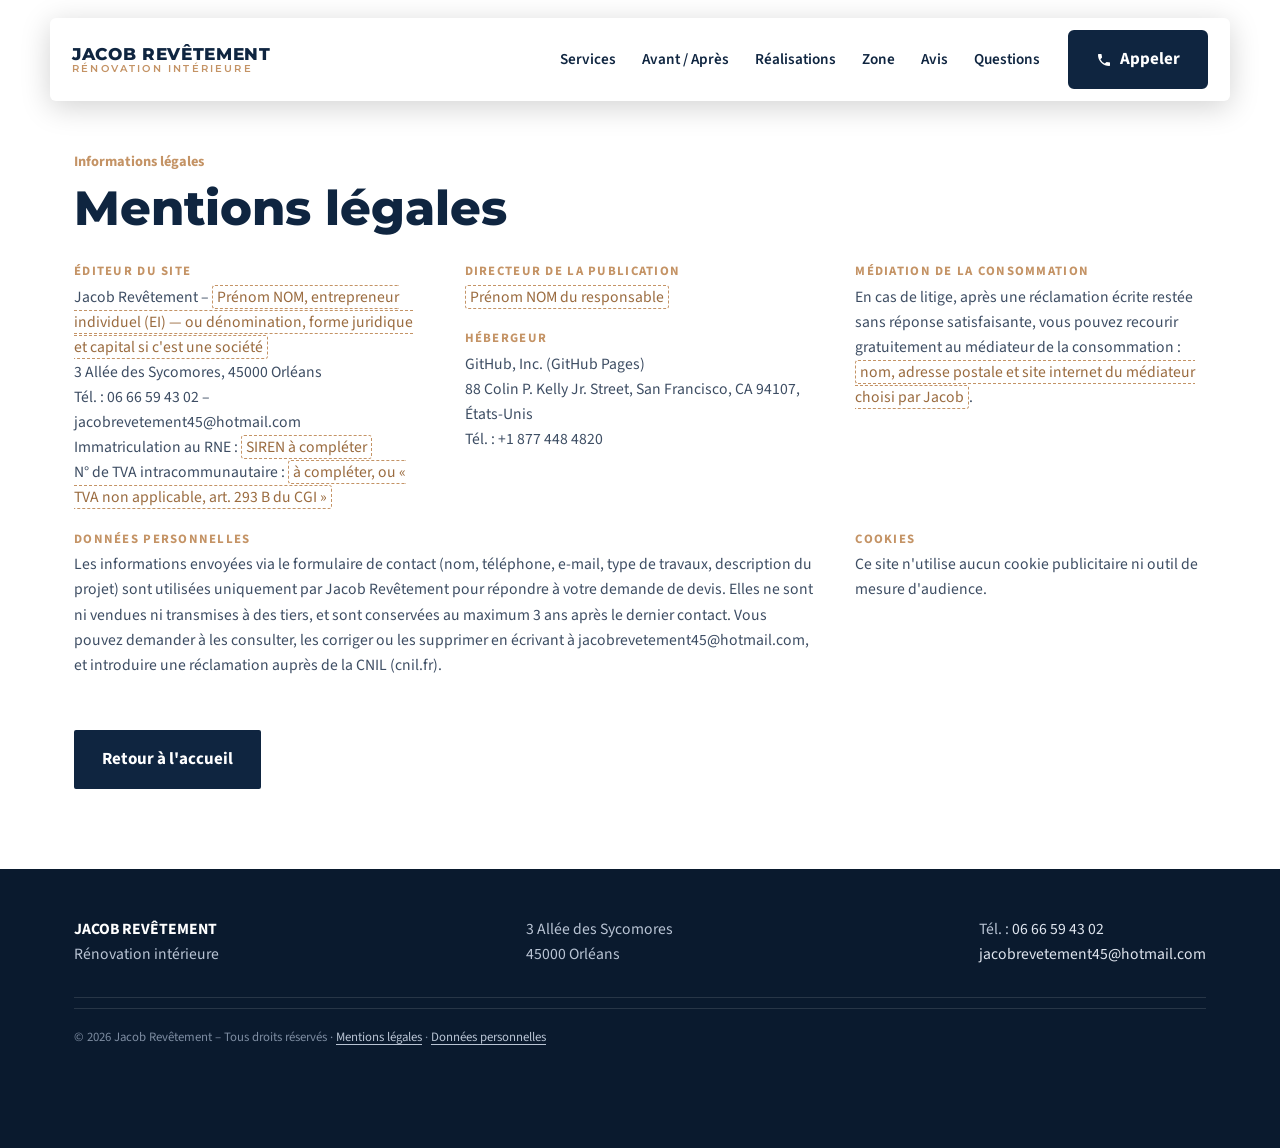
==== mentions-legales.html @ a369fd7f "Add files via upload" ====
<!DOCTYPE html>
<html lang="fr">
<head>
<meta charset="utf-8">
<meta name="viewport" content="width=device-width,initial-scale=1">
<title>Mentions légales | Jacob Revêtement</title>
<meta name="description" content="Mentions légales et politique de confidentialité du site Jacob Revêtement, rénovation intérieure à Orléans.">
<link rel="stylesheet" href="fonts/polices.css">
<link rel="stylesheet" href="style.css">
</head>
<body>
<header><div class="bar">
<a class="logo" href="index.html">JACOB REVÊTEMENT<small>RÉNOVATION INTÉRIEURE</small></a>
<nav><a href="index.html#services">Services</a><a href="index.html#apres">Avant / Après</a><a href="realisations.html">Réalisations</a><a href="index.html#zone">Zone</a><a href="index.html#avis">Avis</a><a href="index.html#faq">Questions</a></nav>
<a class="tel" href="tel:+33666594302">06&nbsp;66&nbsp;59&nbsp;43&nbsp;02</a>
<a class="call" href="tel:+33666594302"><svg viewBox="0 0 24 24" width="16" height="16" aria-hidden="true"><path fill="currentColor" d="M6.6 10.8a15.1 15.1 0 0 0 6.6 6.6l2.2-2.2a1 1 0 0 1 1-.25 11.4 11.4 0 0 0 3.6.57 1 1 0 0 1 1 1V20a1 1 0 0 1-1 1A17 17 0 0 1 3 4a1 1 0 0 1 1-1h3.5a1 1 0 0 1 1 1c0 1.25.2 2.45.57 3.57a1 1 0 0 1-.25 1z"/></svg>Appeler</a><a class="btn" href="index.html#contact">Demander un devis</a><button class="burg" type="button" aria-label="Ouvrir le menu" aria-expanded="false" aria-controls="menu-mob"><span></span><span></span><span></span></button></div><nav class="m1" id="menu-mob" aria-label="Menu"><a href="index.html#services">Services</a><a href="index.html#apres">Avant / Après</a><a href="realisations.html">Réalisations</a><a href="index.html#zone">Zone d’intervention</a><a href="index.html#avis">Avis</a><a href="index.html#faq">Questions</a><a href="index.html#contact">Contact</a></nav></header>

<main class="ml-page"><section><div class="wrap">
<div class="kicker">Informations légales</div>
<h1>Mentions légales</h1>
<div class="legal">
<div class="legal-grid">
<div><h3>Éditeur du site</h3><p>Jacob Revêtement – <span class="todo">Prénom NOM, entrepreneur individuel (EI) — ou dénomination, forme juridique et capital si c'est une société</span><br>3 Allée des Sycomores, 45000 Orléans<br>Tél. : 06 66 59 43 02 – jacobrevetement45@hotmail.com<br>Immatriculation au RNE : <span class="todo">SIREN à compléter</span><br>N° de TVA intracommunautaire : <span class="todo">à compléter, ou « TVA non applicable, art. 293 B du CGI »</span></p></div>
<div><h3>Directeur de la publication</h3><p><span class="todo">Prénom NOM du responsable</span></p>
<h3>Hébergeur</h3><p>GitHub, Inc. (GitHub Pages)<br>88 Colin P. Kelly Jr. Street, San Francisco, CA 94107, États-Unis<br>Tél. : +1 877 448 4820</p></div>
<div><h3>Médiation de la consommation</h3><p>En cas de litige, après une réclamation écrite restée sans réponse satisfaisante, vous pouvez recourir gratuitement au médiateur de la consommation : <span class="todo">nom, adresse postale et site internet du médiateur choisi par Jacob</span>.</p></div>
</div>
<div class="legal-grid">
<div class="wide" id="donnees"><h3>Données personnelles</h3><p>Les informations envoyées via le formulaire de contact (nom, téléphone, e-mail, type de travaux, description du projet) sont utilisées uniquement par Jacob Revêtement pour répondre à votre demande de devis. Elles ne sont ni vendues ni transmises à des tiers, et sont conservées au maximum 3 ans après le dernier contact. Vous pouvez demander à les consulter, les corriger ou les supprimer en écrivant à jacobrevetement45@hotmail.com, et introduire une réclamation auprès de la CNIL (cnil.fr).</p></div>
<div><h3>Cookies</h3><p>Ce site n'utilise aucun cookie publicitaire ni outil de mesure d'audience.</p></div>
</div>
</div>
<p><a class="btn" href="index.html">Retour à l'accueil</a></p>
</div></section></main>
<footer>
<div class="wrap">
<div class="f-top">
<div><strong>JACOB REVÊTEMENT</strong><br>Rénovation intérieure</div>
<div>3&nbsp;Allée des Sycomores<br>45000&nbsp;Orléans</div>
<div>Tél.&nbsp;: <a href="tel:+33666594302">06&nbsp;66&nbsp;59&nbsp;43&nbsp;02</a><br><a href="mailto:jacobrevetement45@hotmail.com">jacobrevetement45@hotmail.com</a></div>
</div>
<p class="copy">© 2026 Jacob Revêtement – Tous droits réservés · <a href="mentions-legales.html">Mentions légales</a> · <a href="mentions-legales.html#donnees">Données personnelles</a></p>
</div>
</footer>
<div class="mob"><a class="mob-c" href="tel:+33666594302" aria-label="Appeler le 06 66 59 43 02"><i><svg viewBox="0 0 24 24" width="20" height="20" aria-hidden="true"><path fill="currentColor" d="M6.6 10.8a15.1 15.1 0 0 0 6.6 6.6l2.2-2.2a1 1 0 0 1 1-.25 11.4 11.4 0 0 0 3.6.57 1 1 0 0 1 1 1V20a1 1 0 0 1-1 1A17 17 0 0 1 3 4a1 1 0 0 1 1-1h3.5a1 1 0 0 1 1 1c0 1.25.2 2.45.57 3.57a1 1 0 0 1-.25 1z"/></svg></i></a><span class="mob-sep"></span><a class="mob-d" href="index.html#contact">Demander un devis <b><svg viewBox="0 0 24 24" width="18" height="18" aria-hidden="true"><path fill="none" stroke="currentColor" stroke-width="2" d="M5 12h13M13 6l6 6-6 6"/></svg></b></a></div>
<script>
(function(){var b=document.querySelector('.burg'),m=document.getElementById('menu-mob');if(!b||!m)return;
function t(o){m.classList.toggle('open',o);b.classList.toggle('x',o);b.setAttribute('aria-expanded',o);b.setAttribute('aria-label',o?'Fermer le menu':'Ouvrir le menu')}
b.addEventListener('click',function(e){e.stopPropagation();t(!m.classList.contains('open'))});
m.querySelectorAll('a').forEach(function(a){a.addEventListener('click',function(){t(false)})});
document.addEventListener('click',function(e){if(!m.contains(e.target))t(false)});})();
</script>
<script>
/* Barre du haut sur téléphone : se cache quand on descend, revient quand on remonte */
(function(){var h=document.querySelector('header'),m=document.getElementById('menu-mob'),y=window.scrollY,mq=window.matchMedia('(max-width:860px)');
window.addEventListener('scroll',function(){var n=window.scrollY;
if(!mq.matches||(m&&m.classList.contains('open'))||n<80){h.classList.remove('cache');}
else if(n>y+6){h.classList.add('cache');}
else if(n<y-6){h.classList.remove('cache');}
y=n;},{passive:true});})();
</script>
<div class="bas-blanc" aria-hidden="true"></div>
<script>
/* Téléphone : la barre « Appeler / Demander un devis » se cache dans la section contact, dans le pied de page,
   et pendant que le client écrit dans le formulaire. */
(function(){var bar=document.querySelector('.mob');if(!bar||!('IntersectionObserver' in window))return;
var zones=[document.getElementById('contact'),document.querySelector('footer')].filter(Boolean),vis=new Set(),typing=false;
function maj(){bar.classList.toggle('off',typing||vis.size>0);}
var io=new IntersectionObserver(function(es){es.forEach(function(e){if(e.isIntersecting)vis.add(e.target);else vis.delete(e.target);});maj();},{threshold:0});
zones.forEach(function(z){io.observe(z);});
document.addEventListener('focusin',function(e){if(e.target.matches('input,textarea,select')){typing=true;maj();}});
document.addEventListener('focusout',function(){typing=false;maj();});})();
</script>
</body>
</html>
---- fonts/polices.css ----
/* Polices du site Jacob Revêtement (hébergées sur le site, aucun appel à Google) */
@font-face{font-family:'Montserrat';src:url('montserrat-latin-600-normal.woff2') format('woff2');font-weight:600;font-style:normal;font-display:swap}
@font-face{font-family:'Montserrat';src:url('montserrat-latin-700-normal.woff2') format('woff2');font-weight:700;font-style:normal;font-display:swap}
@font-face{font-family:'Montserrat';src:url('montserrat-latin-800-normal.woff2') format('woff2');font-weight:800;font-style:normal;font-display:swap}
@font-face{font-family:'Source Sans 3';src:url('source-sans-3-latin-400-normal.woff2') format('woff2');font-weight:400;font-style:normal;font-display:swap}
@font-face{font-family:'Source Sans 3';src:url('source-sans-3-latin-600-normal.woff2') format('woff2');font-weight:600;font-style:normal;font-display:swap}
@font-face{font-family:'Source Sans 3';src:url('source-sans-3-latin-700-normal.woff2') format('woff2');font-weight:700;font-style:normal;font-display:swap}
:root{
  --font-display:'Montserrat',system-ui,-apple-system,'Segoe UI',Arial,sans-serif;
  --font-text:'Source Sans 3',system-ui,-apple-system,'Segoe UI',Arial,sans-serif;
}

/* Police de la phrase d'accroche (carte Cuisine, section 3) */
@font-face{font-family:'Lora';src:url('lora-latin-500-italic.woff2') format('woff2');font-weight:500;font-style:italic;font-display:swap}
@font-face{font-family:'Lora';src:url('lora-latin-500-normal.woff2') format('woff2');font-weight:500;font-style:normal;font-display:swap}
---- style.css ----
:root{--navy:#0f2540;--navy2:#16345a;--gold:#c49365;--grey:#f3f4f6;--ink:#0f2540;--r:20px}
*{box-sizing:border-box;margin:0}
html{scroll-behavior:smooth}
body{font-family:var(--font-text);color:var(--ink);background:#fff;line-height:1.6;font-size:1.0625rem;-webkit-font-smoothing:antialiased}
h1,h2,h3{font-family:var(--font-display);font-weight:800;line-height:1.08;text-wrap:balance}
p{text-wrap:pretty}
img{display:block;max-width:100%}
a{color:inherit}
.wrap{max-width:1180px;margin:0 auto;padding:0 24px}
.btn{display:inline-block;background:var(--navy);color:#fff;text-decoration:none;font-weight:700;padding:14px 26px;border-radius:2px;border:2px solid var(--navy);transition:.2s}
.btn:hover{background:var(--gold);border-color:var(--gold);color:var(--navy)}
.btn.gold{background:var(--gold);border-color:var(--gold);color:var(--navy)}
.btn.gold:hover{background:#fff;border-color:#fff}
header{position:fixed;top:18px;left:0;right:0;z-index:20}
.bar{background:#fff;border-radius:6px;display:flex;align-items:center;gap:28px;padding:12px 22px;box-shadow:0 6px 30px rgba(0,0,0,.18);max-width:1180px;margin:0 auto}
.logo{font-family:var(--font-display);font-weight:800;letter-spacing:.04em;text-decoration:none;font-size:1.05rem;line-height:1.1}
.logo small{display:block;font-weight:600;font-size:.62rem;letter-spacing:.22em;color:var(--gold)}
nav{display:flex;gap:26px;margin-left:auto}
nav a{text-decoration:none;font-weight:600;font-size:.95rem}
nav a:hover{color:var(--gold)}
.tel{font-weight:700;text-decoration:none;white-space:nowrap}
.hero{position:relative;min-height:100svh;display:flex;align-items:center;background:var(--navy);color:#fff;overflow:hidden}
.hero img{position:absolute;inset:0;width:100%;height:100%;object-fit:cover;object-position:50% 38%}
.hero:after{content:"";position:absolute;inset:0;background:linear-gradient(90deg,rgba(15,37,64,.88) 0%,rgba(15,37,64,.55) 45%,rgba(15,37,64,.1) 100%)}
.hero .wrap{position:relative;z-index:2;padding-top:110px;padding-bottom:70px}
.hero h1{font-size:clamp(2.6rem,6.4vw,5.2rem);max-width:12em;margin-bottom:22px}
.hero p{font-size:1.2rem;max-width:30em;margin-bottom:12px;color:#e8edf4}
.hero .small{font-size:1rem;border-top:1px solid rgba(255,255,255,.45);padding-top:14px;max-width:34em;margin:22px 0 30px}
section{padding:96px 0}
.kicker{color:var(--gold);font-weight:700;font-size:.9rem;margin-bottom:10px}
h2{font-size:clamp(2rem,4vw,3rem);margin-bottom:14px}
.lead{max-width:40em;color:#3d4d63;margin-bottom:44px}
.cards{display:grid;grid-template-columns:repeat(auto-fit,minmax(220px,1fr));gap:22px;max-width:1040px;margin:0 auto}
.card{background:var(--grey);border-radius:var(--r);padding:14px;display:flex;flex-direction:column}
.card img{border-radius:12px;aspect-ratio:1/1;object-fit:cover;width:100%}
.card h3{font-size:1.3rem;margin:18px 8px 6px}
.card p{margin:0 8px 14px;color:#3d4d63;font-size:1rem}
.card.dark{background:var(--navy);color:#fff;padding:30px;justify-content:space-between}
.card.dark h3,.card.dark p{margin-left:0;margin-right:0}
.card.dark p{color:#cdd6e2}
.ba{display:grid;grid-template-columns:1fr 1fr;gap:18px;max-width:720px;margin:0 auto}
.ba figure{position:relative;border-radius:var(--r);overflow:hidden}
.ba img{width:100%;aspect-ratio:4/5;object-fit:cover}
.ba span{position:absolute;left:16px;top:16px;background:#fff;color:var(--navy);font-weight:800;padding:6px 16px;border-radius:2px;font-size:.9rem}
.ba figure:last-child span{background:var(--gold)}
.about{display:grid;grid-template-columns:.75fr 1.25fr;gap:64px;align-items:center}
.about img{border-radius:var(--r);aspect-ratio:1/1;object-fit:cover;width:100%;max-width:400px;justify-self:center}
.checks{list-style:none;padding:0;margin:26px 0 30px;display:grid;gap:12px}
.checks li{padding-left:34px;position:relative;font-weight:600}
.checks li:before{content:"";position:absolute;left:0;top:.28em;width:20px;height:20px;border-radius:50%;background:var(--gold)}
.checks li:after{content:"";position:absolute;left:7px;top:.5em;width:5px;height:9px;border:solid var(--navy);border-width:0 2.5px 2.5px 0;transform:rotate(45deg)}
.grey{background:var(--grey)}
.gal{display:grid;grid-template-columns:repeat(4,1fr);gap:16px;max-width:900px;margin:0 auto}
.gal img{border-radius:14px;aspect-ratio:4/5;object-fit:cover;width:100%}
.gal img:nth-child(even){margin-top:34px}
.avis{display:grid;grid-template-columns:repeat(auto-fit,minmax(260px,1fr));gap:22px}
.avis blockquote{background:#fff;border-radius:var(--r);padding:30px;position:relative}
.avis blockquote:before{content:"“";font-family:var(--font-display);font-weight:800;font-size:4.5rem;line-height:.6;color:var(--gold);display:block;margin-bottom:14px}
.avis cite{display:block;margin-top:16px;font-style:normal;font-weight:800}
details{border-top:1px solid #d8dee7;padding:20px 0}
details:last-of-type{border-bottom:1px solid #d8dee7}
summary{font-weight:700;font-size:1.15rem;cursor:pointer;list-style:none;display:flex;justify-content:space-between;gap:20px}
summary:after{content:"+";color:var(--gold);font-size:1.6rem;line-height:1}
details[open] summary:after{content:"–"}
details p{margin-top:12px;color:#3d4d63;max-width:46em}
.cta{background:var(--navy);color:#fff;text-align:center}
.cta h2{max-width:14em;margin:0 auto 18px}
.cta .num{display:block;font-family:var(--font-display);font-weight:800;font-size:clamp(2.2rem,6vw,4.4rem);color:var(--gold);text-decoration:none;margin:14px 0 28px;font-variant-numeric:tabular-nums lining-nums}
footer{background:#0a1a2e;color:#b9c4d4;padding:48px 0 100px;font-size:.98rem}
footer .wrap{display:flex;flex-wrap:wrap;gap:30px;justify-content:space-between}
footer strong{color:#fff}
.mob{display:none}
@media(max-width:860px){
 nav{display:none}.bar{margin:0 16px;gap:12px;justify-content:space-between}.tel{display:none}
 .bar .btn{padding:10px 16px;font-size:.9rem}
 section{padding:64px 0}
 .about{grid-template-columns:1fr;gap:32px}
 .gal{grid-template-columns:1fr 1fr}
 .gal img:nth-child(even){margin-top:0}
 .hero:after{background:linear-gradient(180deg,rgba(15,37,64,.55),rgba(15,37,64,.85))}
 .mob{display:grid;grid-template-columns:1fr 1fr;position:fixed;bottom:0;left:0;right:0;z-index:30;background:#fff;box-shadow:0 -4px 20px rgba(0,0,0,.2)}
 .mob a{padding:16px;text-align:center;font-weight:800;text-decoration:none}
 .mob a:first-child{background:var(--gold);color:var(--navy)}
 .mob a:last-child{background:var(--navy);color:#fff}
}
@media(max-width:520px){.ba{gap:10px}.hero h1{font-size:2.5rem}}
.rv{opacity:0;transform:translateY(22px);transition:.7s}.rv.on{opacity:1;transform:none}
@media(prefers-reduced-motion:reduce){.rv{opacity:1;transform:none;transition:none}}

/* ---- Page Réalisations ---- */
.page-hero{position:relative;min-height:62svh;display:flex;align-items:flex-end;background:var(--navy);color:#fff;overflow:hidden}
.page-hero img{position:absolute;inset:0;width:100%;height:100%;object-fit:cover;object-position:50% 45%}
.page-hero:after{content:"";position:absolute;inset:0;background:linear-gradient(180deg,rgba(15,37,64,.35) 0%,rgba(15,37,64,.9) 100%)}
.page-hero .wrap{position:relative;z-index:2;padding-top:140px;padding-bottom:56px;width:100%}
.page-hero h1{font-size:clamp(2.4rem,5.6vw,4.4rem);margin-bottom:14px}
.page-hero p{font-size:1.15rem;color:#e8edf4;max-width:34em}
.cat + .cat{margin-top:84px}
.cat .lead{margin-bottom:30px}
.ba-list{display:grid;gap:26px}
.more{text-align:center;margin-top:44px}
@media(max-width:860px){.cat + .cat{margin-top:60px}.page-hero{min-height:52svh}}

/* Section 3 : carte « Cuisine » sur ordinateur uniquement */
@media(min-width:861px){
 .card.dark{justify-content:center;gap:26px}
 .card.dark h3{font-size:1.5rem}
 .card.dark .btn{margin-top:0!important;white-space:nowrap;padding:14px 12px;font-size:.95rem;align-self:stretch}
}
/* Section 3 : phrase d'accroche de la carte « Cuisine » (ordinateur uniquement) */
.card.dark .punch{display:none}
@media(min-width:861px){
 .card.dark{justify-content:center;gap:22px;padding-bottom:52px}
 .card.dark > div{margin-bottom:-10px}
 .card.dark .desc{display:none}
 .card.dark .punch:before{content:"";display:block;width:36px;height:2px;background:var(--gold);margin-bottom:18px}
 .card.dark .punch{display:block;font-family:'Lora',Georgia,serif;font-style:italic;font-weight:500;font-size:1.25rem;line-height:1.4;color:#fff;margin:0}
 .card.dark .punch span{color:var(--gold)}
 .card.dark h3{font-family:'Lora',Georgia,serif;font-style:italic;font-weight:500;font-size:1.6rem;line-height:1.15}
}

/* Section 5 « À propos » : photo moins coupée, coches fines, police de la liste */
.about img{aspect-ratio:4/5;max-width:420px}
.checks{gap:14px}
.checks li{font-family:'Lora',Georgia,serif;font-weight:500;font-size:1.1rem;padding-left:30px}
.checks li:before{top:.45em;width:14px;height:8px;border-radius:0;background:none;border:solid var(--gold);border-width:0 0 1.5px 1.5px;transform:rotate(-45deg)}
.checks li:after{display:none}
/* Section 5 : liste espacée, sans traits */
.checks{gap:16px;margin:28px 0 32px;max-width:30em}
.checks li{padding-left:32px}
/* Section 5 : sur ordinateur, la photo fait exactement la hauteur du texte (haut et bas alignés) */
@media(min-width:861px){
 .about{align-items:stretch}
 .about > img{aspect-ratio:auto;height:0;min-height:100%;object-fit:cover}
}
/* Section 3 : sur téléphone et tablette, un seul service par ligne */
@media(max-width:860px){
 #services .cards{grid-template-columns:1fr;max-width:460px}
}
/* Section 5 : photo masquée sur téléphone et tablette */
@media(max-width:860px){
 .about > img{display:none}
}
/* Section 5 : icônes de l'ancien site (outils, horloge, euro, maison, cœur) à la place des coches */
.checks li{display:flex;align-items:center;gap:14px;padding-left:0}
.checks li:before,.checks li:after{display:none}
.checks .ico{flex:none;width:20px;height:20px;fill:var(--gold)}
/* Section 6 « Réalisations » sur téléphone : comme le site actuel (photos de 220 px, entières, empilées et centrées), 3 photos */
@media(max-width:860px){
 #realisations .gal{grid-template-columns:220px;justify-content:center;gap:20px}
 #realisations .gal img{width:220px;aspect-ratio:3/4;margin-top:0}
 #realisations .gal img:nth-child(n+3){display:none}
}
/* Section 3 « Nos services » sur téléphone : modèle 1, texte posé sur la photo */
@media(max-width:860px){
 #services .cards{gap:16px}
 #services .card{position:relative;padding:0;overflow:hidden;border-radius:16px;min-height:300px;justify-content:flex-end}
 #services .card img{position:absolute;inset:0;width:100%;height:100%;aspect-ratio:auto;border-radius:0}
 #services .card:not(.dark):after{content:"";position:absolute;inset:0;background:linear-gradient(180deg,rgba(15,37,64,0) 35%,rgba(15,37,64,.92) 100%)}
 #services .card h3,#services .card p{position:relative;z-index:2;color:#fff;margin-left:22px;margin-right:22px}
 #services .card h3{margin-top:0;font-size:1.35rem}
 #services .card p{color:#dfe5ee;margin-bottom:22px;font-size:.98rem}
 #services .card.dark{min-height:0;padding:28px 22px}
 #services .card.dark h3,#services .card.dark p{margin-left:0;margin-right:0}
}
/* Section 4 « Avant / Après » sur téléphone : comme le site actuel (photos de 220 px, entières), l'une sous l'autre */
@media(max-width:860px){
 #apres .ba{grid-template-columns:220px;justify-content:center;gap:20px}
 #apres .ba img{width:220px;aspect-ratio:3/4}
}
/* Section 7 « Avis clients » : version 1 (cartes blanches, initiale), taille des cartes comme le site actuel */
#avis{background:#fff}
.avis-v1{display:flex;flex-wrap:wrap;justify-content:center;gap:30px;margin-top:36px}
.avis-v1 figure{margin:0;width:300px;background:#fff;border-radius:10px;padding:20px;box-shadow:0 12px 34px rgba(15,37,64,.08);display:flex;flex-direction:column}
.avis-v1 .st{color:#111;letter-spacing:.15em}
.avis-v1 .st i{color:#d6dbe3;font-style:normal}
.avis-v1 blockquote{font-family:'Lora',Georgia,serif;font-style:italic;font-size:1.05rem;line-height:1.55;margin:12px 0 20px;flex:1}
.avis-v1 figcaption{display:flex;align-items:center;gap:12px;font-weight:700}
.avis-v1 figcaption b{width:40px;height:40px;border-radius:50%;background:var(--navy);color:var(--gold);display:grid;place-items:center;font-family:'Lora',Georgia,serif;font-style:italic;font-weight:500}
.leave-wrap{text-align:center;margin-top:30px}
.leave{color:var(--navy);font-weight:700;text-decoration:none;border-bottom:1px solid var(--gold);padding-bottom:3px}
@media(max-width:860px){
 .avis-v1{flex-direction:column;align-items:center;gap:20px}
 .avis-v1 figure{width:90%}
}
/* Section 6 « Nos derniers chantiers » : fin cadre doré décalé derrière chaque photo */
#realisations .gal{padding:0 12px 12px 0;gap:30px}
#realisations .gal img{border-radius:10px;box-shadow:12px 12px 0 -1px var(--grey),12px 12px 0 0 var(--gold)}
@media(max-width:860px){#realisations .gal{gap:34px}}
/* Section 5 « À propos » : version 2 (arguments en petites cartes, photo à droite sur ordinateur) */
@media(min-width:861px){.about{grid-template-columns:1.25fr .75fr}.about > img{order:2}}
.checks{grid-template-columns:1fr 1fr;gap:14px;max-width:none}
.checks li{background:var(--grey);border-radius:12px;padding:16px;flex-direction:column;align-items:flex-start;gap:10px;font-size:1rem;line-height:1.35}
.checks .ico{width:38px;height:38px;padding:10px;background:var(--navy);border-radius:50%;box-sizing:border-box}
.checks li:last-child{grid-column:1 / -1;flex-direction:row;align-items:center}

/* Section 4 « Avant / Après » : version 4 (photos qui se chevauchent, l'Après en grand devant) */
.ba4{position:relative;max-width:560px;height:490px;margin:0 auto}
.ba4 figure{margin:0;position:absolute;border-radius:12px;overflow:hidden;box-shadow:0 20px 44px rgba(15,37,64,.22)}
.ba4 img{width:100%;height:100%;object-fit:cover}
.ba4 .av{left:0;top:0;width:52%;height:78%;filter:saturate(.75)}
.ba4 .ap{right:0;bottom:0;width:58%;height:86%;border:6px solid #fff}
.ba4 span{position:absolute;left:14px;top:14px;background:#fff;color:var(--navy);font-weight:800;padding:6px 14px;border-radius:2px;font-size:.9rem}
.ba4 .ap span{background:var(--gold)}
@media(max-width:860px){
 .ba4{height:auto;max-width:340px;aspect-ratio:1/1.15}
 .ba4 .av{width:55%;height:64%}
 .ba4 .ap{width:60%;height:70%;border-width:5px}
}
/* Section 3 « Nos services » sur ordinateur : mêmes cartes que sur téléphone (texte posé sur la photo), 4 alignées */
@media(min-width:861px){
 #services .cards{max-width:1100px;grid-template-columns:repeat(4,1fr);gap:18px}
 #services .card{min-height:330px}
 #services .card:not(.dark){position:relative;padding:0;overflow:hidden;border-radius:16px;justify-content:flex-end}
 #services .card:not(.dark) img{position:absolute;inset:0;width:100%;height:100%;aspect-ratio:auto;border-radius:0;object-position:50% 100%}
 #services .card:not(.dark):after{content:"";position:absolute;inset:0;background:linear-gradient(180deg,rgba(15,37,64,0) 35%,rgba(15,37,64,.92) 100%)}
 #services .card:not(.dark) h3,#services .card:not(.dark) p{position:relative;z-index:2;color:#fff;margin-left:22px;margin-right:22px}
 #services .card:not(.dark) h3{margin-top:0;font-size:1.35rem}
 #services .card:not(.dark) p{color:#dfe5ee;margin-bottom:22px;font-size:.98rem}
 #services .card.dark{border-radius:16px}
}
/* Section Contact : version 2 (photo en fond, formulaire dans une carte blanche) */
#contact.contact2{position:relative;overflow:hidden;text-align:left;background:var(--navy)}
#contact .bg{position:absolute;inset:0;width:100%;height:100%;object-fit:cover;opacity:.75}
#contact.contact2:before{content:"";position:absolute;inset:0;background:linear-gradient(90deg,rgba(15,37,64,.92) 30%,rgba(15,37,64,.35));z-index:1}
#contact .wrap{position:relative;z-index:2}
.c2{display:grid;grid-template-columns:1fr 1fr;gap:64px;align-items:center}
#contact .c2 h2{margin:0 0 14px;max-width:12em}
.c2 p{color:#dfe5ee}
.c2 .big{display:block;font-family:var(--font-display);font-weight:800;font-size:2.3rem;color:var(--gold);text-decoration:none;margin-top:22px}
.c2 .card{background:rgba(255,255,255,.97);color:var(--navy);border-radius:16px;padding:32px}
.f{display:grid;gap:14px;text-align:left}
.f .row{display:grid;grid-template-columns:1fr 1fr;gap:14px}
.f label{display:grid;gap:6px;font-weight:700;font-size:.88rem}
.f input,.f select,.f textarea{font:inherit;font-weight:400;font-size:1rem;padding:13px 14px;border:1px solid #d5dbe4;border-radius:8px;background:#fff;color:var(--navy);width:100%;box-sizing:border-box}
.f input:focus,.f select:focus,.f textarea:focus{outline:2px solid var(--gold);outline-offset:1px;border-color:var(--gold)}
.f button{width:100%;font-size:1rem;cursor:pointer;margin-top:4px}
.c2 .f .note{text-align:center;font-size:.85rem;color:#7a879a;margin:0}
@media(max-width:860px){.c2{grid-template-columns:1fr;gap:28px}.c2 .card{padding:22px}.c2 .big{font-size:1.9rem}.f .row{grid-template-columns:1fr}}
/* Section Contact : formulaire plus compact (ordinateur et téléphone) */
.c2 .card{padding:24px;max-width:460px;width:100%;justify-self:end;box-sizing:border-box}
.f{gap:10px}
.f .row{gap:10px}
.f label{gap:4px;font-size:.82rem}
.f input,.f select,.f textarea{padding:9px 12px;font-size:.95rem;border-radius:6px}
.f button{padding:12px 20px;margin-top:2px}
@media(max-width:860px){.c2 .card{padding:18px;justify-self:center}}
/* Pied de page : coordonnées + mentions légales */
footer .wrap{display:block}
footer a{color:#dfe5ee;text-decoration:none}
footer .f-top{display:flex;flex-wrap:wrap;gap:30px;justify-content:space-between;padding-bottom:30px;border-bottom:1px solid rgba(255,255,255,.12)}
footer .legal{padding:30px 0 10px;font-size:.85rem;line-height:1.55;color:#9fb0c6}
footer .legal h2{font-size:1rem;color:#fff;margin-bottom:18px;letter-spacing:.06em;text-transform:uppercase}
footer .legal h3{font-family:var(--font-text);font-size:.78rem;font-weight:700;color:var(--gold);letter-spacing:.1em;text-transform:uppercase;margin:0 0 6px}
footer .legal p{margin:0 0 14px}
footer .legal-grid{display:grid;grid-template-columns:repeat(3,1fr);gap:10px 34px}
footer .legal-grid .wide{grid-column:span 2}
footer .todo{border:1px dashed var(--gold);color:var(--gold);padding:0 4px;border-radius:3px}
footer .copy{font-size:.8rem;color:#7d8ca1;margin:10px 0 0;padding-top:18px;border-top:1px solid rgba(255,255,255,.12)}
@media(max-width:860px){footer .legal-grid{grid-template-columns:1fr}footer .legal-grid .wide{grid-column:auto}}
/* Page Mentions légales */
.ml-page section{padding:150px 0 80px}
.ml-page h1{font-size:clamp(2rem,4vw,3rem);margin-bottom:30px}
.ml-page .legal{font-size:.98rem;line-height:1.6;color:#3d4d63;margin-bottom:30px}
.ml-page .legal h3{font-family:var(--font-text);font-size:.8rem;font-weight:700;color:var(--gold);letter-spacing:.1em;text-transform:uppercase;margin:0 0 6px}
.ml-page .legal p{margin:0 0 22px}
.ml-page .legal-grid{display:grid;grid-template-columns:repeat(3,1fr);gap:10px 40px}
.ml-page .legal-grid .wide{grid-column:span 2}
.ml-page .todo{border:1px dashed var(--gold);color:#9a6b3f;padding:0 4px;border-radius:3px}
footer .copy a{color:#b9c4d4;text-decoration:underline;text-underline-offset:3px}
@media(max-width:860px){.ml-page section{padding:120px 0 60px}.ml-page .legal-grid{grid-template-columns:1fr}.ml-page .legal-grid .wide{grid-column:auto}}
/* Pied de page sur téléphone : version 3 (centré, adresse et contacts dans deux petits blocs) */
footer .copy a{white-space:nowrap}
@media(max-width:860px){
 footer{text-align:center;padding:40px 0 110px}
 footer .f-top{flex-direction:column;align-items:stretch;gap:12px;border:0;padding-bottom:14px}
 footer .f-top>div:first-child{margin-bottom:8px}
 footer .f-top>div:not(:first-child){background:rgba(255,255,255,.06);border-radius:12px;padding:14px}
 footer .copy{border-top:0}
}
/* Pied de page sur téléphone : moins haut */
@media(max-width:860px){
 footer{padding:28px 0 76px}
 footer .f-top{gap:8px;padding-bottom:8px}
 footer .f-top>div:first-child{margin-bottom:4px}
 footer .f-top>div:not(:first-child){padding:10px 14px}
 footer .copy{margin-top:4px;padding-top:10px}
}
/* Section « Zone d'intervention » : version 1 (carte dessinée + communes) */
.z1{display:grid;grid-template-columns:1fr 1fr;gap:56px;align-items:center}
.z1 .mapbox{background:var(--navy);border-radius:18px;padding:14px;box-shadow:0 18px 44px rgba(15,37,64,.18)}
.zmap{width:100%;height:auto;display:block}
.z1 .lead{margin-bottom:22px}
.z1 .chips{list-style:none;padding:0;margin:0;display:flex;flex-wrap:wrap;gap:8px}
.z1 .chips li{background:#fff;border:1px solid #dfe4eb;border-radius:30px;padding:7px 14px;font-size:.92rem;font-weight:600}
.z1 .end{margin-top:22px;color:#3d4d63}
.z1 .end a{color:var(--navy);font-weight:700;text-decoration:none;border-bottom:1px solid var(--gold)}
#zone .todo{border:1px dashed var(--gold);padding:0 5px;border-radius:3px;color:#9a6b3f}
@media(max-width:860px){.z1{grid-template-columns:1fr;gap:28px}.z1 .mapbox{order:2}}
/* Barre du haut : version 4 (menu complet + bouton « Appeler » sur ordinateur) */
.bar .call{display:flex;align-items:center;gap:8px;background:var(--navy);color:#fff;border-radius:30px;padding:10px 20px;font-weight:700;text-decoration:none;white-space:nowrap;transition:.2s}
.bar .call:hover{background:var(--gold);color:var(--navy)}
@media(min-width:861px){.bar .btn,.bar .tel{display:none}}
@media(max-width:860px){.bar .call{display:none}}
/* Barre du haut : même hauteur qu'avant (bouton « Appeler » à la taille de l'ancien bouton devis) */
@media(min-width:861px){.bar .call{padding:14px 26px;border:2px solid var(--navy)}.bar .call:hover{border-color:var(--gold)}}
/* Bouton « Appeler » : coins carrés comme les autres boutons du site */
.bar .call{border-radius:6px}
/* Menu à 3 traits sur téléphone : version 1 (liste déroulante blanche) */
.burg,.m1{display:none}
@media(max-width:860px){
 .bar .btn{display:none}
 .burg{display:flex;margin-left:auto;width:46px;height:46px;border:0;background:var(--navy);border-radius:6px;flex-direction:column;justify-content:center;align-items:center;gap:5px;padding:0;cursor:pointer}
 .burg span{display:block;width:20px;height:2px;background:#fff;border-radius:2px;transition:.25s}
 .burg.x span:nth-child(2){opacity:0}
 .burg.x span:first-child{transform:translateY(7px) rotate(45deg)}
 .burg.x span:last-child{transform:translateY(-7px) rotate(-45deg)}
 .m1{display:block;margin:8px 16px 0;background:#fff;border-radius:10px;box-shadow:0 20px 40px rgba(0,0,0,.25);padding:6px 0;opacity:0;transform:translateY(-8px);pointer-events:none;transition:.2s}
 .m1.open{opacity:1;transform:none;pointer-events:auto}
 .m1 a{display:block;padding:14px 22px;font-weight:700;text-decoration:none;color:var(--navy);border-bottom:1px solid #eef1f5}
 .m1 a:last-child{border:0;color:var(--gold)}
}
/* Bouton menu sur téléphone : version 1 (carré bleu, traits blancs), bleu un peu moins sombre */
@media(max-width:860px){
 .burg{background:var(--navy);border:0}
 .burg span{background:#fff}
}
/* Barre du haut sur téléphone : masquée en descendant, visible en remontant */
header{transition:transform .3s ease}
@media(max-width:860px){header.cache{transform:translateY(-140%)}}
@media(prefers-reduced-motion:reduce){header{transition:none}}
/* Page Réalisations : chaque avant/après avec un titre et une courte description */
.ba-list{gap:48px}
.pair h3{font-size:1.2rem;margin:18px 0 4px;text-align:center}
.pair p{margin:0 auto;color:#3d4d63;text-align:center;max-width:34em;font-size:.98rem}
/* Page Réalisations, téléphone uniquement : avant + après en grand au clic */
.lb{position:fixed;inset:0;z-index:100;background:rgba(10,20,35,.95);color:#fff;display:flex;flex-direction:column;align-items:center;justify-content:center;padding:24px 18px;text-align:center}
.lb[hidden]{display:none}
.lb-pair{display:flex;flex-direction:column;gap:12px;align-items:center}
.lb-pair figure{margin:0}
.lb-pair img{display:block;max-width:86vw;max-height:32vh;object-fit:contain;border-radius:6px}
.lb-pair figcaption{margin-top:6px;font-weight:800;letter-spacing:.12em;text-transform:uppercase;font-size:.8rem}
.lb-pair figure:last-child figcaption{color:var(--gold)}
.lb-t{margin:16px 0 4px;font-size:1.1rem;color:#fff}
.lb-d{margin:0;color:#cdd6e2;font-family:'Lora',Georgia,serif;font-style:italic;font-size:.92rem;max-width:32em}
.lb-x{position:absolute;top:14px;right:14px;width:44px;height:44px;border:0;border-radius:50%;background:rgba(255,255,255,.15);color:#fff;font-size:1.7rem;line-height:1;cursor:pointer}
@media(max-width:860px){.pair figure{cursor:zoom-in}}
/* Téléphone : la fenêtre « en grand » reprend la disposition de la section Avant / Après de l'accueil
   (photo « Avant » en retrait, photo « Après » en grand devant) */
.lb-pair{display:block;position:relative;width:min(94vw,64vh);aspect-ratio:1/1.15}
.lb-pair figure{position:absolute;border-radius:12px;overflow:hidden;box-shadow:0 20px 44px rgba(0,0,0,.45)}
.lb-pair figure:first-child{left:0;top:0;width:55%;height:64%}
.lb-pair figure:last-child{right:0;bottom:0;width:60%;height:70%;border:5px solid #fff}
.lb-pair img{width:100%;height:100%;max-width:none;max-height:none;object-fit:cover;border-radius:0}
.lb-pair figcaption{position:absolute;left:10px;top:10px;margin:0;background:#fff;color:var(--navy);padding:5px 12px;border-radius:2px;font-size:.78rem}
.lb-pair figure:last-child figcaption{background:var(--gold);color:var(--navy)}
.lb{background:rgba(10,20,35,.98)}
/* Page Réalisations : section contact version 10 (numéro en contour doré + horaires) */
.cta10{text-align:left}
.c10{display:grid;grid-template-columns:1.3fr .7fr;gap:60px;align-items:center}
.cta10 .c10 h2{margin:0 0 6px;max-width:none}
.c10 .out{display:block;font-family:var(--font-display);font-weight:800;font-size:clamp(2.4rem,6vw,4.6rem);color:transparent;-webkit-text-stroke:1.5px var(--gold);text-decoration:none;margin:0 0 26px;letter-spacing:.02em;white-space:nowrap}
.c10 .out:hover{color:var(--gold)}
.hours{border:1px solid rgba(255,255,255,.15);border-radius:16px;padding:28px}
.hours b{color:var(--gold);letter-spacing:.12em;text-transform:uppercase;font-size:.85rem}
.hours ul{list-style:none;padding:0;margin:14px 0}
.hours li{display:flex;justify-content:space-between;padding:10px 0;border-bottom:1px solid rgba(255,255,255,.12);color:#e8edf4}
.hours p{margin:0;color:#9fb0c6;font-family:'Lora',Georgia,serif;font-style:italic}
@media(max-width:860px){.c10{grid-template-columns:1fr;gap:30px}.c10 .out{-webkit-text-stroke:1px var(--gold);font-size:2.2rem}}
/* Page Réalisations : section contact sur fond clair (bien détachée du pied de page bleu) */
.cta10{background:var(--grey);color:var(--navy)}
.cta10 .c10 h2{color:var(--navy)}
.cta10 .c10 .out{-webkit-text-stroke-color:var(--navy)}
.cta10 .c10 .out:hover{color:var(--navy)}
.cta10 .hours{background:#fff;border-color:#e3e8ef;box-shadow:0 12px 34px rgba(15,37,64,.07)}
.cta10 .hours li{color:var(--navy);border-bottom-color:#e8ecf2}
.cta10 .hours p{color:#5b6a7e}
/* Barre du bas sur téléphone : version 5 (barre bleu nuit flottante, contour doré, rond doré pour appeler) */
@media(max-width:860px){
 .mob{display:flex;align-items:center;position:fixed;left:16px;right:16px;bottom:calc(14px + env(safe-area-inset-bottom));z-index:30;
  background:rgba(15,37,64,.92);-webkit-backdrop-filter:blur(14px);backdrop-filter:blur(14px);border:1px solid rgba(196,147,101,.45);border-radius:40px;padding:7px;box-shadow:0 18px 40px rgba(0,0,0,.35);grid-template-columns:none}
 .mob a{padding:0;text-align:left;background:none!important;text-decoration:none}
 .mob .mob-c i{width:52px;height:52px;border-radius:50%;background:var(--gold);color:var(--navy);display:grid;place-items:center}
 .mob .mob-sep{width:1px;height:28px;background:rgba(255,255,255,.18);margin:0 6px 0 10px}
 .mob .mob-d{flex:1;height:52px;display:flex;align-items:center;justify-content:space-between;gap:10px;padding:0 10px 0 8px;color:#fff!important;font-family:'Lora',Georgia,serif;font-style:italic;font-weight:500;font-size:1.15rem}
 .mob .mob-d b{color:var(--gold);display:flex}
}
/* Téléphone : la barre blanche du haut défile avec la page (même look, même place), comme sur le site actuel de Jacob.
   Elle n'est plus « collée » à l'écran, donc Safari ne peint plus la zone de l'heure en blanc. */
@media(max-width:860px){
 header{position:absolute}
 header.cache{transform:none}
}
/* Téléphone : barre du bas cachée dans le contact et le pied de page + bas de l'écran en blanc uni (sans dégradé noir) */
.bas-blanc{display:none}
@media(max-width:860px){
 .mob{transition:opacity .25s,transform .25s;box-shadow:0 6px 16px rgba(15,37,64,.18)}
 .mob.off{opacity:0;transform:translateY(24px);pointer-events:none}
 .bas-blanc{display:block;position:fixed;left:0;right:0;bottom:0;height:calc(env(safe-area-inset-bottom) + 2px);background:#fff;z-index:29;pointer-events:none}
}
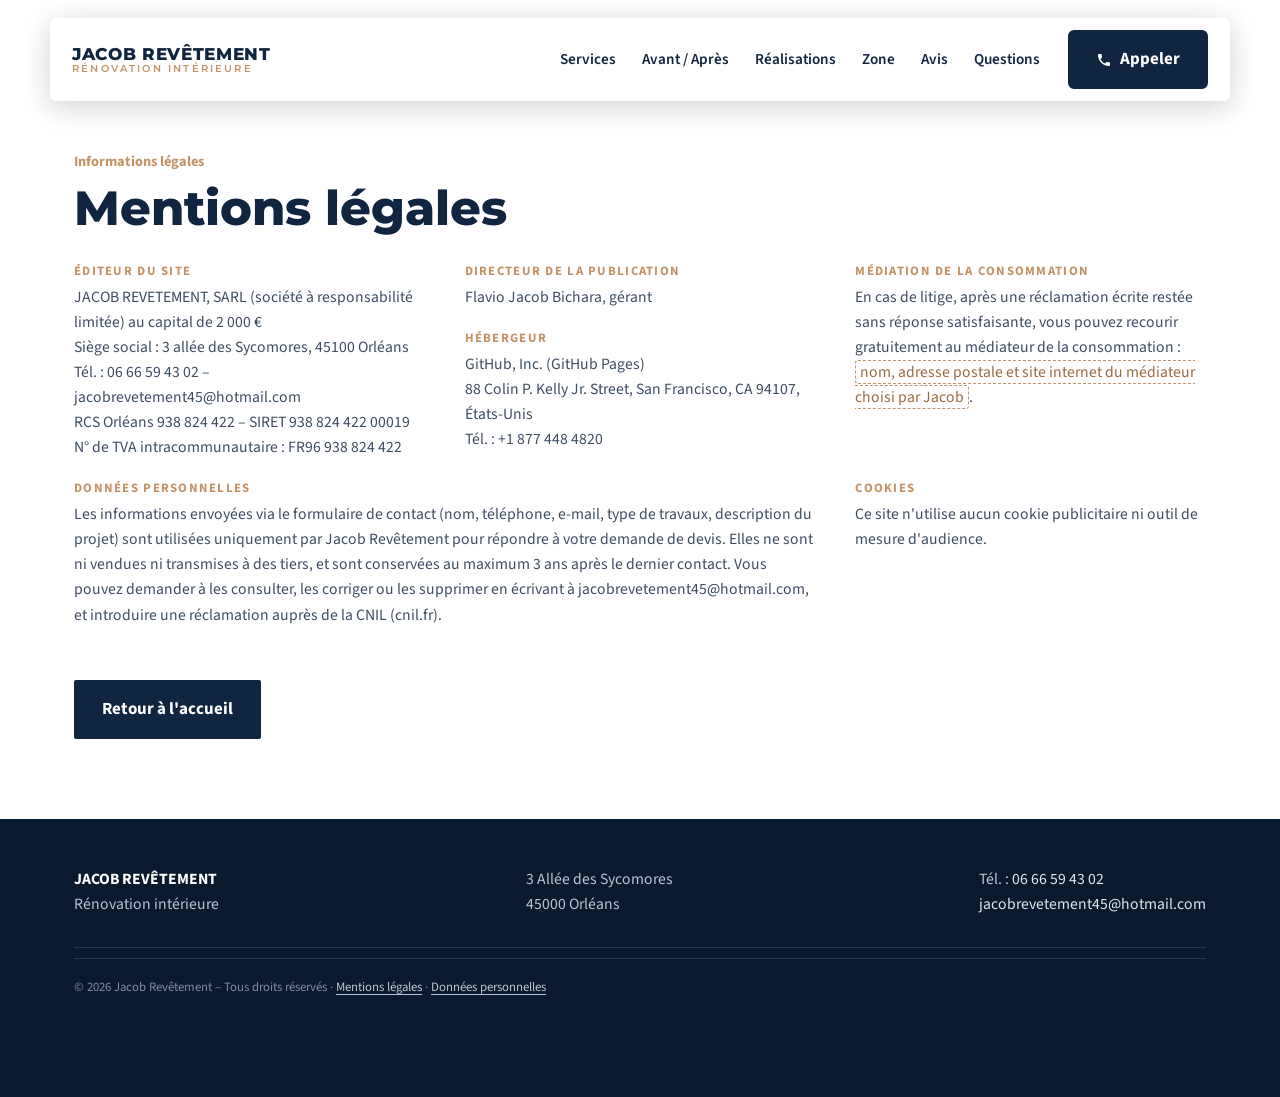
==== commit 07b973bb: "Add files via upload" ====
--- a/mentions-legales.html
+++ b/mentions-legales.html
@@ -20,8 +20,8 @@
 <h1>Mentions légales</h1>
 <div class="legal">
 <div class="legal-grid">
-<div><h3>Éditeur du site</h3><p>Jacob Revêtement – <span class="todo">Prénom NOM, entrepreneur individuel (EI) — ou dénomination, forme juridique et capital si c'est une société</span><br>3 Allée des Sycomores, 45000 Orléans<br>Tél. : 06 66 59 43 02 – jacobrevetement45@hotmail.com<br>Immatriculation au RNE : <span class="todo">SIREN à compléter</span><br>N° de TVA intracommunautaire : <span class="todo">à compléter, ou « TVA non applicable, art. 293 B du CGI »</span></p></div>
-<div><h3>Directeur de la publication</h3><p><span class="todo">Prénom NOM du responsable</span></p>
+<div><h3>Éditeur du site</h3><p>JACOB REVETEMENT, SARL (société à responsabilité limitée) au capital de 2 000 €<br>Siège social : 3 allée des Sycomores, 45100 Orléans<br>Tél. : 06 66 59 43 02 – jacobrevetement45@hotmail.com<br>RCS Orléans 938 824 422 – SIRET 938 824 422 00019<br>N° de TVA intracommunautaire : FR96 938 824 422</p></div>
+<div><h3>Directeur de la publication</h3><p>Flavio Jacob Bichara, gérant</p>
 <h3>Hébergeur</h3><p>GitHub, Inc. (GitHub Pages)<br>88 Colin P. Kelly Jr. Street, San Francisco, CA 94107, États-Unis<br>Tél. : +1 877 448 4820</p></div>
 <div><h3>Médiation de la consommation</h3><p>En cas de litige, après une réclamation écrite restée sans réponse satisfaisante, vous pouvez recourir gratuitement au médiateur de la consommation : <span class="todo">nom, adresse postale et site internet du médiateur choisi par Jacob</span>.</p></div>
 </div>
--- a/style.css
+++ b/style.css
@@ -395,5 +395,10 @@
 @media(max-width:860px){
  .mob{transition:opacity .25s,transform .25s;box-shadow:0 6px 16px rgba(15,37,64,.18)}
  .mob.off{opacity:0;transform:translateY(24px);pointer-events:none}
- .bas-blanc{display:block;position:fixed;left:0;right:0;bottom:0;height:calc(env(safe-area-inset-bottom) + 2px);background:#fff;z-index:29;pointer-events:none}
-}
+ .bas-blanc{display:none}
+}
+/* Téléphone : la barre du bas n'est plus « fixée » à l'écran mais « accrochée » en bas de la page (position sticky).
+   Même apparence, elle suit toujours le défilement, mais Safari ne réserve plus de bande blanche pour elle. */
+@media(max-width:860px){
+ .mob{position:sticky;left:auto;right:auto;bottom:calc(14px + env(safe-area-inset-bottom));margin:-80px 16px 14px}
+}
